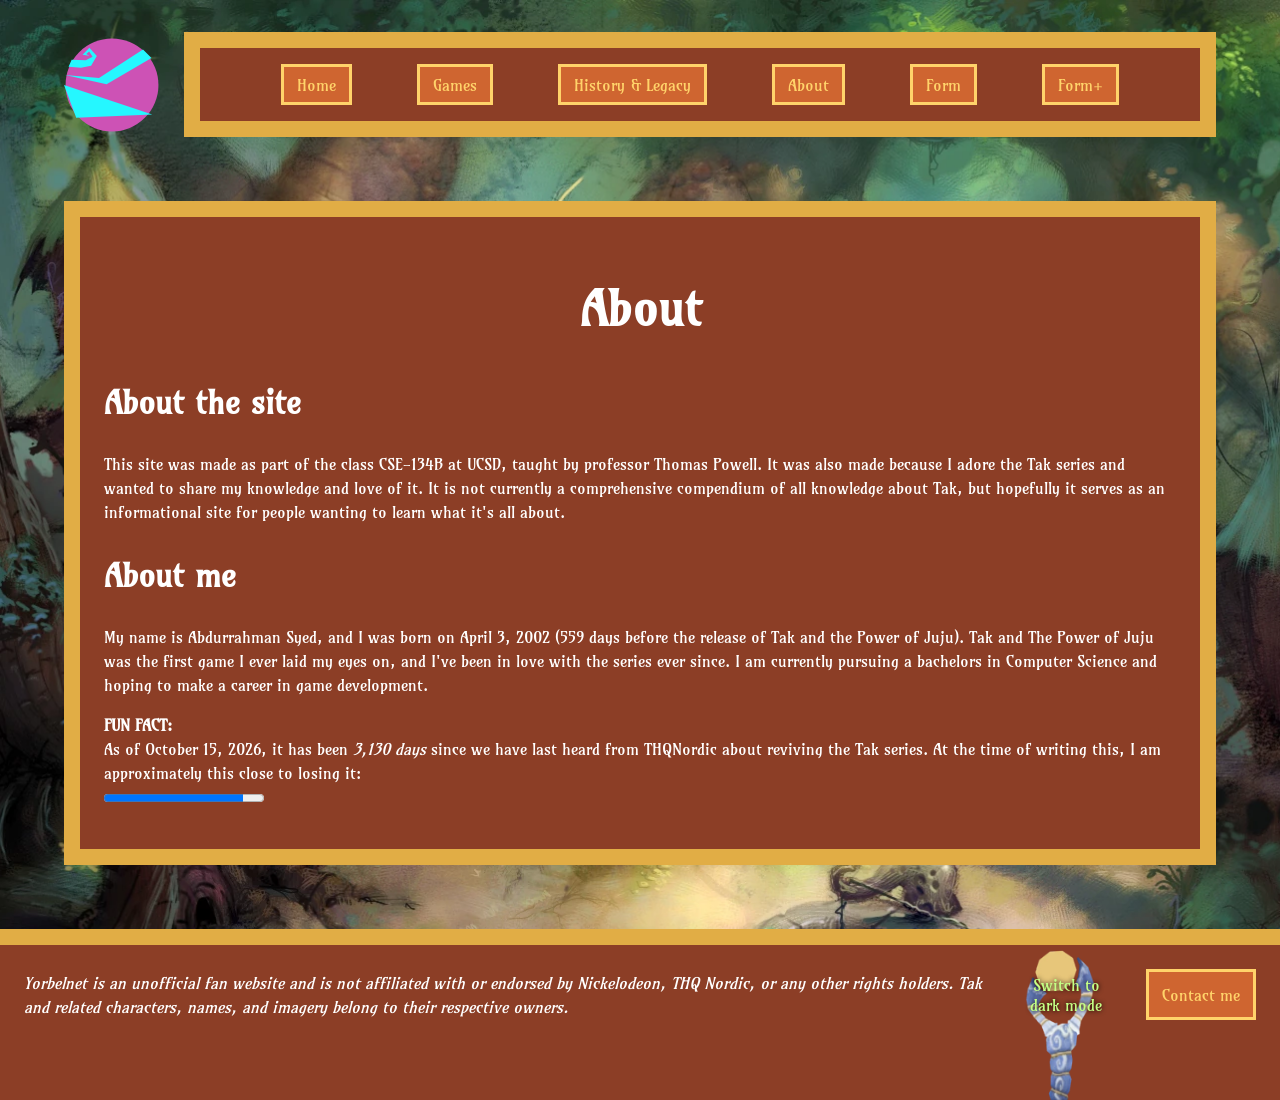
==== about.html @ ad55dd27 "Copied everything over" ====
<!DOCTYPE html>
<html lang="en">
<head>
    <meta charset="UTF-8">
    <meta name="viewport" content="width=device-width, initial-scale=1.0">
    <title>About | Yorbelnet</title>
    <link rel="icon" type="image/svg+xml" href="assets/Yorbel.svg">
    <link rel="stylesheet" href="styles.css">
    <script src="theme.js" defer></script>
</head>
<body>
    <header>
        <site-logo>
            <a href="index.html" title="Go to homepage" aria-label="Go to homepage">
                <svg width="50" height="50" viewBox="0 0 124 124" fill="none" aria-hidden="true">
                    <circle cx="62" cy="62" r="60" fill="#cd52b5"/>
                    <polygon points="0,62 15.8,104.2 114,100" fill="#25f7ff"/>
                    <polygon points="1.5,49 55,61 113,27 102,16 45.2,53" fill="#25f7ff"/>
                    <polygon points="5.9,38.4 22,39.7 35,37.2 42.4,24.5 32.8,14 24,22.9 32.8,24.2 28.8,22.0 32.5,18.6 36.9,25.4 28.2,30.1 9.9,29.4" fill="#25f7ff"/>
                </svg>
            </a>
        </site-logo>
        <nav>
            <ul>
                <li><nav-item><a href="index.html" title="Go to homepage">Home</a></nav-item></li>
                <li>
                    <nav-item><a href="games.html" title="Learn about the games">Games</a></nav-item>
                    <nav-dropdown>
                        <nav-sub-item><a href="tak1.html" title="Learn about the first game">Tak and the Power of Juju</a></nav-sub-item>
                        <nav-sub-item><a href="tak2.html" title="Learn about the second game">Tak 2: The Staff of Dreams</a></nav-sub-item>
                        <nav-sub-item><a href="tak3.html" title="Learn about the third game">Tak: The Great Juju Challenge</a></nav-sub-item>
                    </nav-dropdown>
                </li>
                <li><nav-item><a href="history.html" title="Learn about the history and legacy of the series">History & Legacy</a></nav-item></li>
                <li><nav-item><a href="about.html" title="Learn about the website" class="active">About</a></nav-item></li>
                <li><nav-item><a href="form-no-js.html" title="Submit comments">Form</a></nav-item></li>
                <li><nav-item><a href="form-with-js.html" title="Submit comments with JavaScript">Form+</a></nav-item></li>
            </ul>
        </nav>
    </header>

    <main>
        <noscript>
            <p>Javascript is disabled in your browser. Some features may not work as expected.</p>
        </noscript>
        <h1>About</h1>
        <div>
            <h2>About the site</h2>
            <p>
                This site was made as part of the class CSE-134B at UCSD, taught by professor Thomas Powell.
                It was also made because I adore the Tak series and wanted to share my knowledge and love of it.
                It is not currently a comprehensive compendium of all knowledge about Tak, but hopefully it serves
                as an informational site for people wanting to learn what it's all about.
            </p>
        </div>
        <div>
            <h2>About me</h2>
            <p>
                My name is Abdurrahman Syed, and I was born on April 3, 2002 (559 days before the release of Tak and
                the Power of Juju). Tak and The Power of Juju was the first game I ever laid my eyes on, and I've
                been in love with the series ever since. I am currently pursuing a bachelors in Computer Science and
                hoping to make a career in game development.</p>
            <p><strong>FUN FACT:</strong><br>As of October 15, 2026, it has been <em>3,130 days</em> since we have last heard from THQNordic about reviving the Tak series. At the time of writing this, I am approximately this close to losing it:<br><progress value="87" max="100">87%</progress></p>
        </div>
    </main>

    <footer>
        <p><i>Yorbelnet is an unofficial fan website and is not affiliated with or endorsed by Nickelodeon, THQ Nordic, or any other rights holders. Tak and related characters, names, and imagery belong to their respective owners.</i></p>
        <div id="footer-buttons">
            <theme-toggle hidden>
                <button id="theme-button" type="button">Switch to dark mode</button>
                <img id="theme-staff" src="assets/Staff_of_Dreams.webp" alt="">
            </theme-toggle>
            <button commandfor="contact-me" command="show-modal">Contact me</button>
        </div>
    </footer>

    <dialog id="contact-me">
        <form action="#" method="post">
            <fieldset>
                <legend><b>Contact Information</b></legend>
                <label for="name">Name:</label>
                <input type="text" id="name" name="name" placeholder="Enter your name" required>
                <label for="email">Email:</label>
                <input type="email" id="email" name="email" placeholder="Enter your email" required>
            </fieldset>
            <hr>
            <fieldset>
                <legend><b>Your question</b></legend>
                <label for="question">Question:</label>
                <textarea id="question" name="question" rows="4" placeholder="Write your question here..." required></textarea>
            </fieldset>
            <button type="submit">Submit</button>
            <button type="button" commandfor="contact-me" command="close">Close</button>
        </form>
    </dialog>
</body>
</html>
---- styles.css ----
:root {
    --font-stack: Amarante, serif;
    --frame-fill: #8c3e26;
    --frame-border: #e1ad45;
    --frame-border-width: 1rem;
    --frame-margin: 4rem;
    --frame-padding: 1.5rem;
    --button-fill: #cf6530;
    --button-border: #ffd36a;
    --font-color: white;
    --music-fill: #0c9ef2;
    --nav-border-width: 0.2rem;
    --nav-item-padding: 0.35em 0.8em;
    --error-color: #ff3d3d;
    --background-color: #1a1a1a;
    --background-image: url("assets/Village_art.webp");
    --form-field-background: white;
    --form-field-color: black;
    --staff-rotation: 180deg;
    --theme-button-color: #c4ff85;
}

:root[data-theme="dark"] {
    --frame-fill: #01001a;
    --frame-border: #762294;
    --button-fill: #12224a;
    --button-border: #b342db;
    --font-color: #c7fffa;
    --music-fill: #00329e;
    --background-image: url("assets/PlanetariumConcept.png");
    --form-field-background: black;
    --form-field-color: white;
    --staff-rotation: 0deg;
    --theme-button-color: #ffe83b;
}



@font-face {
    font-family: Amarante;
    src: url("assets/Amarante/Amarante-Regular.ttf") format("truetype");
    font-weight: normal;
    font-style: normal;
}

body {
    font-family: var(--font-stack);
    color: var(--font-color);
    line-height: 1.5;
    background-color: var(--background-color);
    background-image: var(--background-image);
    background-repeat: no-repeat;
    background-position: center;
    background-size: cover;
    min-height: 100vh;
    margin: 0;
    display: flex;
    flex-direction: column;
}

a {
    color: var(--button-border);
}

a:hover,
button:hover {
    color: var(--font-color);
}

a:focus,
button:focus,
input:focus,
textarea:focus,
iframe:focus {
    outline: 0.15rem solid var(--font-color);
    outline-offset: 0.15rem;
}

h1 {
    font-size: 3rem;
    text-align: center;

    img {
        width: 36rem;
        max-width: 100%;
        height: auto;
    }
}

h2 {
    font-size: 2rem;
}

h3 {
    font-size: 1.5rem;
}

page-description {
    display: block;
    text-align: center;
}

music-ranking {
    display: block;
    width: fit-content;
    max-width: 100%;
    margin-top: var(--frame-padding);
    margin-left: auto;
    margin-right: auto;
    padding: var(--frame-padding);
    border: 0.35rem solid var(--frame-border);
    background-color: var(--music-fill);
    text-align: center;

    ol {
        list-style-position: inside;
        margin: 0;
        padding: 0;
    }
}

img,
iframe {
    display: block;
    margin-left: auto;
    margin-right: auto;
}

label[for="nitrorad-video"] {
    text-align: center;
    display: block;
    margin-top: 0.75em;
}

button {
    padding: var(--nav-item-padding);
    border: var(--nav-border-width) solid var(--button-border);
    background-color: var(--button-fill);
    color: var(--button-border);
    font-family: inherit;
    font-size: inherit;
}

input,
textarea {
    display: block;
    width: 100%;
    box-sizing: border-box;
    background-color: var(--form-field-background);
    color: var(--form-field-color);
}

header {
    display: flex;
    align-items: center;
    gap: var(--frame-padding);
    margin: 2rem var(--frame-margin) 0;
    view-transition-name: page-header;
}

site-logo {
    a {
        display: block;
        border-radius: 50%;
    }

    a:hover,
    a:focus {
        outline: none;
        box-shadow: 0 0 1.5rem white;
    }

    svg {
        display: block;
        width: 6rem;
        height: 6rem;
    }
}

nav {
    flex: 1;
    padding: 1rem;
    border: var(--frame-border-width) solid var(--frame-border);
    background-color: var(--frame-fill);

    /* Child: the top row of nav links */
    > ul {
        display: flex;
        align-items: center;
        justify-content: space-evenly;
        margin: 0;
        padding: 0;
        list-style: none;

        > li {
            position: relative;
        }
    }

    li:hover > nav-dropdown,
    li:focus-within > nav-dropdown {
        display: flex;
    }
}

nav-item {
    display: inline-block;

    a {
        display: block;
        padding: var(--nav-item-padding);
        border: var(--nav-border-width) solid var(--button-border);
        background-color: var(--button-fill);
        color: var(--button-border);
        text-decoration: none;
    }
}

nav-dropdown {
    display: none;
    position: absolute;
    top: 0;
    left: calc(100% - var(--nav-border-width));
    z-index: 1;
    flex-direction: column;
    background-color: var(--button-fill);
    border: var(--nav-border-width) solid var(--button-border);
    white-space: nowrap;
}

nav-sub-item {
    display: block;

    a {
        display: block;
        padding: var(--nav-item-padding);
        color: var(--button-border);
        text-decoration: none;
    }
}

/* Adjacent sibling: the line between one game and the next */
nav-sub-item + nav-sub-item {
    border-top: 1px solid var(--button-border);
}

main {
    margin: var(--frame-margin);
    padding: var(--frame-padding);
    border: var(--frame-border-width) solid var(--frame-border);
    background-color: var(--frame-fill);

    view-transition-name: main-content;
}

#home-links {
    display: flex;
    align-items: stretch;
    gap: var(--frame-padding);

    a {
        flex: 1;
        min-width: 0;
        display: flex;
        align-items: center;
        justify-content: center;
        box-sizing: border-box;
        padding: 0.6em;
        border: var(--nav-border-width) solid var(--button-border);
        background-color: var(--button-fill);
        font-size: 3rem;
        line-height: 1.1;
        text-align: center;
        text-decoration: none;
    }
}

#footer-buttons {
    flex-shrink: 0;
    display: flex;
    gap: var(--frame-padding);
}

footer {
    margin-top: auto;
    padding: var(--frame-padding) var(--frame-padding) 5rem;
    border-top: var(--frame-border-width) solid var(--frame-border);
    background-color: var(--frame-fill);
    display: flex;
    align-items: center;
    gap: var(--frame-padding);

    p {
        flex: 1;
        margin: 0;
        margin-right: auto;
    }

    overflow: clip;

    view-transition-name: page-footer;
}

game-card {
    display: block;
    margin-top: var(--frame-padding);

    a {
        display: block;
        color: inherit;
        text-decoration: none;
    }

    a:hover article,
    a:focus article {
        border-color: var(--font-color);
    }

    article {
        display: grid;
        column-gap: var(--frame-padding);
        align-items: start;
        padding: var(--frame-padding);
        border: var(--frame-border-width) solid var(--frame-border);
        background-color: var(--frame-fill);
    }

    img {
        grid-row: 1 / span 3;
        display: block;
        width: 100%;
        height: auto;
    }

    h2 {
        margin-top: 0;
    }
}

/* Attribute: game cards with the cover on the left */
@media (min-width: 40rem) {
    game-card[class="image-left"] {
        article {
            grid-template-columns: 12rem 1fr;
        }

        img {
            grid-column: 1;
        }

        h2,
        release-date,
        p {
            grid-column: 2;
        }
    }
}

/* Attribute: game cards with the cover on the right */
@media (min-width: 40rem) {
    game-card[class="image-right"] {
        article {
            grid-template-columns: 1fr 12rem;
        }

        img {
            grid-column: 2;
        }

        h2,
        release-date,
        p {
            grid-column: 1;
        }
    }
}

release-date {
    display: block;
}

dialog {
    background-color: var(--frame-fill);
    border: var(--frame-border-width) solid var(--frame-border);
    padding: var(--frame-padding);
    font-family: var(--font-stack);
    color: var(--font-color);

    scale: 0;
    transition: scale 0.3s, display 0.3s, overlay 0.3s;
    transition-behavior: allow-discrete;
    transition-timing-function: ease-in;
}
dialog:open {
    scale: 1;
    transition-timing-function: ease-out;
}
@starting-style {
    dialog:open {
        scale: 0;
    }
}

form {
    hr {
        border: none;
        border-top: 1px solid var(--button-border);
    }
}

fieldset {
    border: none;
    margin: 0;
    padding: 0;
    display: flex;
    flex-direction: column;
    gap: 0.5em;
    padding-top: var(--frame-padding);
}

legend {
    font-weight: bold;
}

input, textarea {
    padding: var(--nav-item-padding);
    border: var(--nav-border-width) solid var(--frame-border);
}
input:user-invalid, textarea:user-invalid {
    box-shadow: 0 0 2rem var(--error-color);
    border-color: var(--error-color);
}

form-detail {
    font-size: 0.75em;
    font-style: italic;
}

char-count {
    font-size: 0.75em;
    font-style: italic;
}

char-count.warning {
    color: var(--error-color);
}

error-message {
    color: var(--error-color);
}

dialog::backdrop {
    background-color: rgb(0 0 0 / 70%);
}

#theme-button {
    max-width: 7rem;
    background: none;
    border: none;
    color: var(--theme-button-color);
    text-shadow: 0 0 0.3em black;
}
#theme-button:focus {
    outline: none;
}

theme-toggle {
    position: relative;
    z-index: 0;
}

theme-toggle:focus-within img,
theme-toggle:has(#theme-button:hover) img {
    filter: drop-shadow(0 0 0.3em var(--font-color));
}

#theme-staff {
    position: absolute;
    z-index: -1;
    width: 8rem;
    height: auto;
    top: -1.75rem;
    left: 50%;
    translate: -50% 0;
    margin: 0;
    rotate: var(--staff-rotation);
    transition: rotate 0.5s ease-in-out;
}

@media (max-width: 40rem) {
    header,
    main {
        margin-left: 1rem;
        margin-right: 1rem;
    }

    header {
        flex-direction: column;
        align-items: stretch;
    }

    nav > ul {
        flex-direction: column;
        align-items: stretch;
    }

    nav-item {
        display: block;
    }

    nav-dropdown {
        position: static;
        white-space: normal;
    }

    #home-links {
        flex-direction: column;
    }
    
    #footer-buttons {
        flex-direction: column-reverse;
    }

    game-card article {
        grid-template-columns: 1fr;
    }

    game-card img,
    game-card h2,
    game-card release-date,
    game-card p {
        grid-column: 1;
        grid-row: auto;
    }

    img {
        max-width: 100%;
        height: auto;
    }

    iframe {
        max-width: 100%;
    }
}



@view-transition {
    navigation: auto;
}

::view-transition-group(page-header),
::view-transition-group(page-footer) {
    animation-duration: 0.6s;
    animation-timing-function: ease-in-out;
}

::view-transition-old(main-content) {
    animation: 0.3s ease-in both shrink-out;
}
::view-transition-new(main-content) {
    animation: 0.3s ease-out 0.3s both grow-in;
}

@keyframes shrink-out {
    to {
        scale: 0;
    }
}

@keyframes grow-in {
    from {
        scale: 0;
    }
}

:root:active-view-transition nav-dropdown {
    display: none;
}


@media (prefers-reduced-motion: reduce) {
    #theme-staff {
        transition: none;
    }
    ::view-transition-old(main-content),
    ::view-transition-new(main-content),
    ::view-transition-old(page-header),
    ::view-transition-new(page-header),
    ::view-transition-old(page-footer),
    ::view-transition-new(page-footer) {
        animation: none;
    }
    dialog {
        transition: none;
    }
}
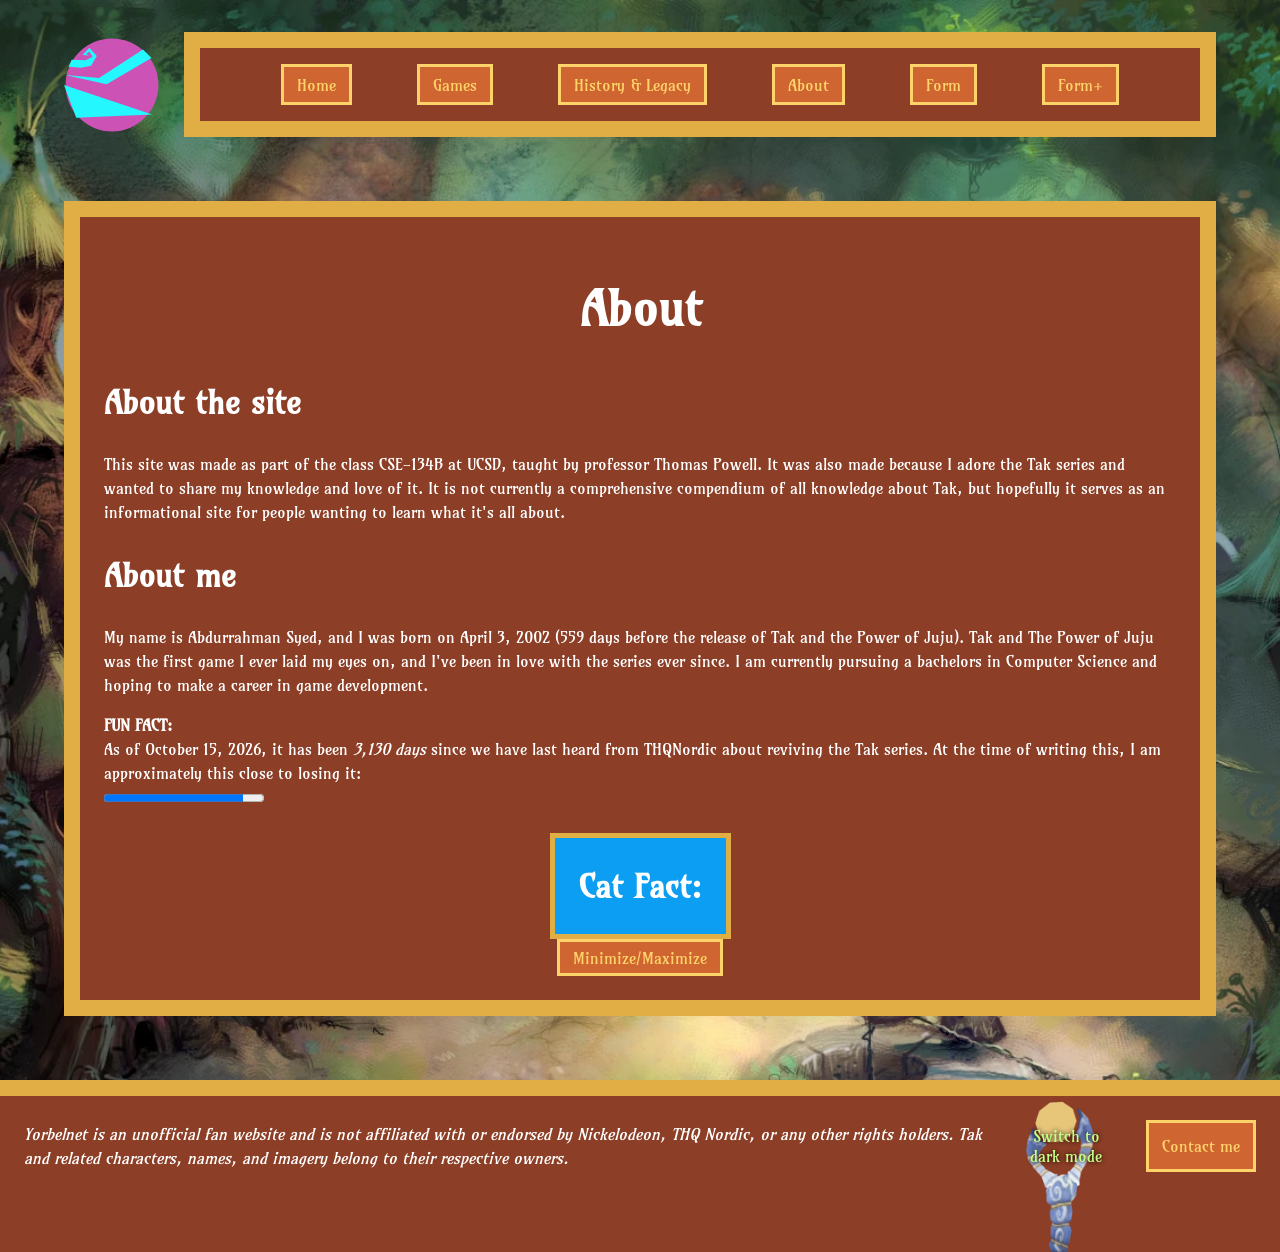
==== commit f58122ed: "Parts 1+2" ====
--- a/about.html
+++ b/about.html
@@ -7,6 +7,7 @@
     <link rel="icon" type="image/svg+xml" href="assets/Yorbel.svg">
     <link rel="stylesheet" href="styles.css">
     <script src="theme.js" defer></script>
+    <script src="fun-fact.js" defer></script>
 </head>
 <body>
     <header>
@@ -62,6 +63,8 @@
                 hoping to make a career in game development.</p>
             <p><strong>FUN FACT:</strong><br>As of October 15, 2026, it has been <em>3,130 days</em> since we have last heard from THQNordic about reviving the Tak series. At the time of writing this, I am approximately this close to losing it:<br><progress value="87" max="100">87%</progress></p>
         </div>
+        <fun-fact></fun-fact>
+        <button id="minimize-button" type="button">Minimize/Maximize</button>
     </main>
 
     <footer>
--- a/styles.css
+++ b/styles.css
@@ -119,6 +119,30 @@
     }
 }
 
+fun-fact {
+    display: block;
+    width: fit-content;
+    max-width: 100%;
+    margin-top: var(--frame-padding);
+    margin-left: auto;
+    margin-right: auto;
+    padding: var(--frame-padding);
+    border: 0.35rem solid var(--frame-border);
+    background-color: var(--music-fill);
+    text-align: center;
+    h2 {
+        margin-top: 0;
+        margin-bottom: 0;
+    }
+}
+
+#minimize-button {
+    display: block;
+    margin-left: auto;
+    margin-right: auto;
+}
+
+
 img,
 iframe {
     display: block;
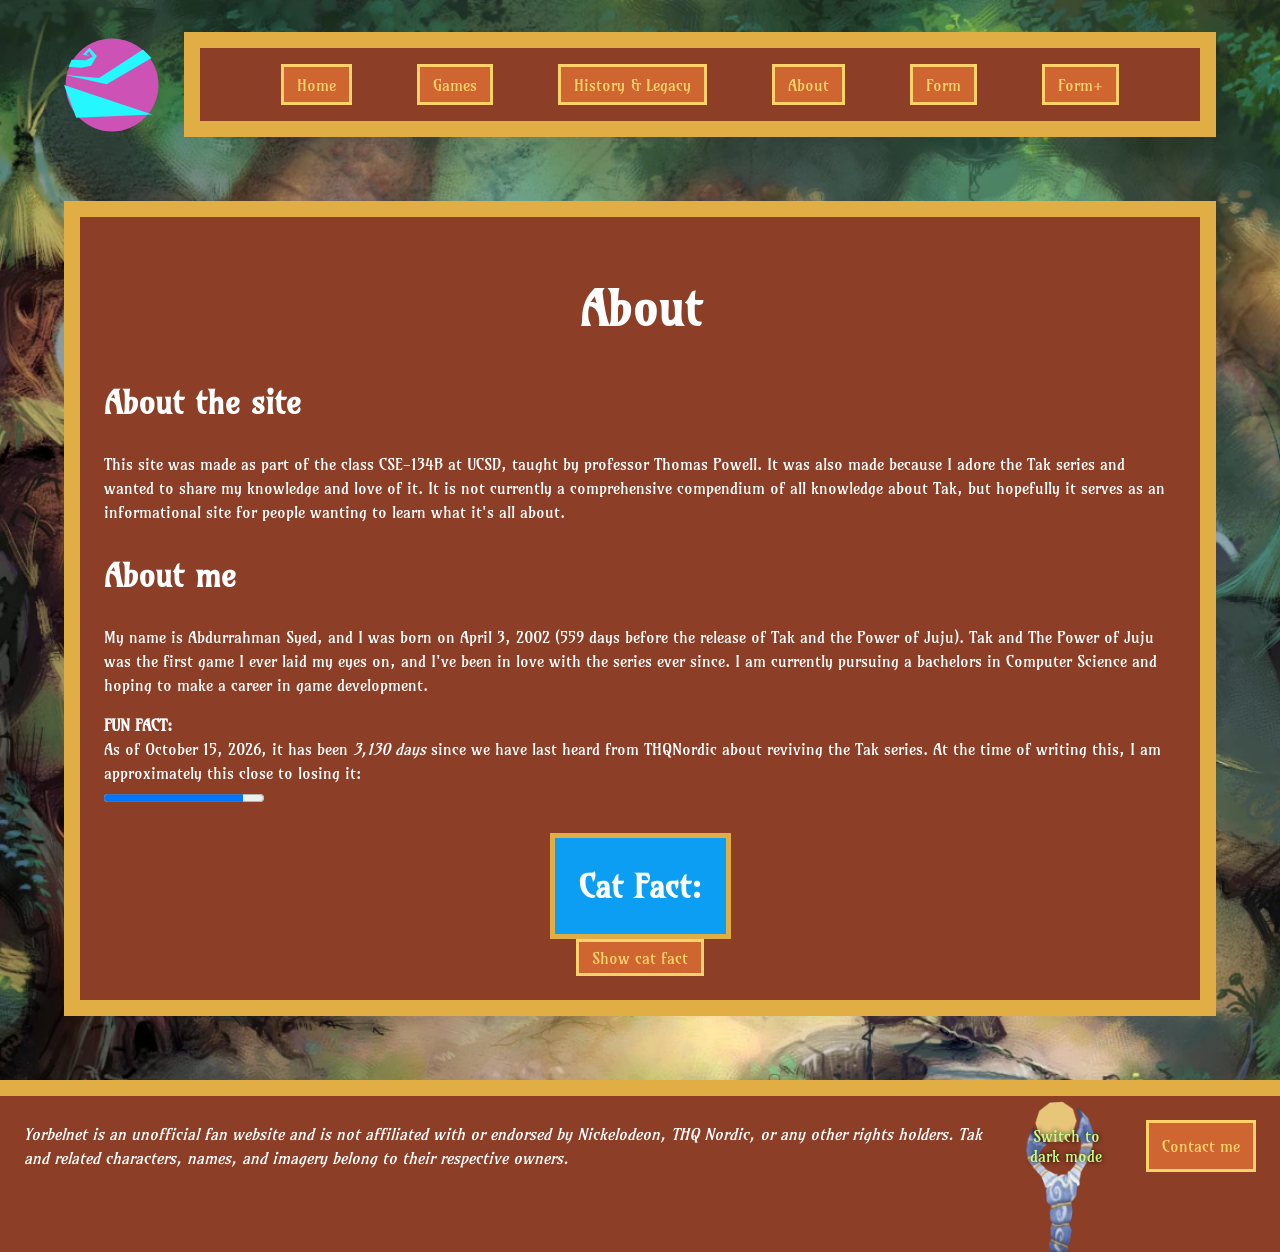
==== commit e4fecb39: "Part3" ====
--- a/about.html
+++ b/about.html
@@ -63,8 +63,8 @@
                 hoping to make a career in game development.</p>
             <p><strong>FUN FACT:</strong><br>As of October 15, 2026, it has been <em>3,130 days</em> since we have last heard from THQNordic about reviving the Tak series. At the time of writing this, I am approximately this close to losing it:<br><progress value="87" max="100">87%</progress></p>
         </div>
-        <fun-fact></fun-fact>
-        <button id="minimize-button" type="button">Minimize/Maximize</button>
+        <fun-fact><noscript>Cat facts do not work without JavaScript... :&#40;</noscript></fun-fact>
+        <button id="minimize-button" type="button">Show cat fact</button>
     </main>
 
     <footer>
--- a/styles.css
+++ b/styles.css
@@ -120,6 +120,12 @@
 }
 
 fun-fact {
+    --fact-background: var(--music-fill);
+    --fact-text: var(--font-color);
+    --fact-border: var(--frame-border);
+}
+
+fun-fact {
     display: block;
     width: fit-content;
     max-width: 100%;
@@ -127,8 +133,9 @@
     margin-left: auto;
     margin-right: auto;
     padding: var(--frame-padding);
-    border: 0.35rem solid var(--frame-border);
-    background-color: var(--music-fill);
+    border: 0.35rem solid var(--fact-border, #e1ad45);
+    background-color: var(--fact-background, #0c9ef2);
+    color: var(--fact-text, white);
     text-align: center;
     h2 {
         margin-top: 0;
